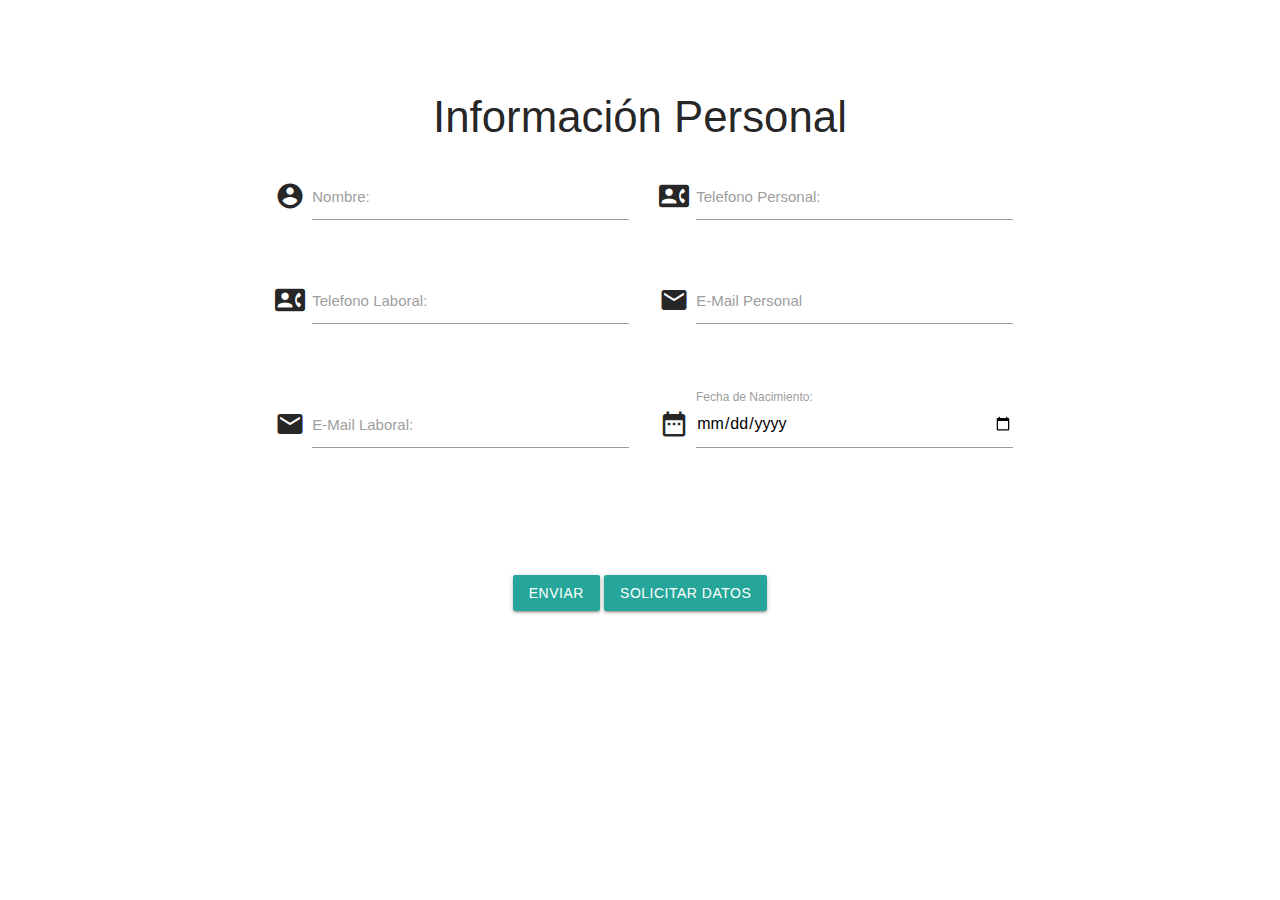
==== index.html @ 937141e2 "first commit" ====
<!DOCTYPE html>
<html lang="en">

<head>
    <meta charset="UTF-8">
    <meta name="viewport" content="width=device-width, initial-scale=1.0">
    <meta http-equiv="X-UA-Compatible" content="ie=edge">
    <title>Formulario</title>
    <link rel="stylesheet" href="./sources/style/materialize.min.css">
    <link rel="stylesheet" href="./sources/style/materialize.css">
    <link rel="stylesheet" href="./sources/style/stilos.css">
    <link href="https://fonts.googleapis.com/icon?family=Material+Icons" rel="stylesheet">
</head>

<body>

    <form id="contact_form" action="" method="post" name="contact_form">
        <!-- <h1>Información de Alumno</h1>-->

        <section>
            <!-- <form action=""> -->

            <section class="container">
                <h3>Información Personal</h3>

                <div class="row">
                    <form class="col s12">

                        <div class="input-field col s6">

                            <i class="material-icons prefix">account_circle</i>
                            <label for="icon_prefix">Nombre: </label>
                            <input id="nombre" name="nombre" type="text" class="validate" required>

                        </div>

                        <div class="input-field col s6">

                            <i class="material-icons prefix">contact_phone</i>
                            <label for="icon_telephone">Telefono Personal: </label>
                            <input id="telPerson" type="number" class="validate" required>

                        </div>

                    </form>
                </div>

                <div class="row">
                    <form class="col s12">
                        <div class="row">
                            <div class="input-field col s6">

                                <i class="material-icons prefix">contact_phone</i>
                                <input id="telOfi" type="number" class="validate" required>
                                <label for="icon_telephone">Telefono Laboral: </label>

                            </div>
                            <div class="input-field col s6">


                                <i class="material-icons prefix">email</i>
                                <input id="emailPerson" type="email" class="validate" required>
                                <label for="icon_telephone">E-Mail Personal</label>


                            </div>
                        </div>
                    </form>
                </div>

                <div class="row">
                    <form class="col s12">
                        <div class="row">
                            <div class="input-field col s6">

                                <i class="material-icons prefix">email</i>
                                <input id="emailOfi" type="email" class="validate" required>
                                <label for="icon_telephone">E-Mail Laboral: </label>

                            </div>
                            <div class="input-field col s6">

                                <i class="material-icons prefix">date_range</i>
                                <input id="fechaCumpleaños" type="date" class="validate" required>
                                <label for="icon_prefix">Fecha de Nacimiento: </label>

                            </div>
                        </div>
                    </form>

                </div>



            </section>
            <div class="posicion">

                <button class="btn waves-effect waves-teal posicion" type="button" onclick="obtenerDatos()">
                    Enviar
                </button>

                <button class="btn waves-effect waves-teal" type="button" onclick="getTablaDatos()">
                    Solicitar datos
                </button>
            </div>


        </section>

        <table class="table" id="datosTable">
            <thead>

                <tr>



                </tr>
            </thead>


            <tbody>

            </tbody>

        </table>

    </form>

    <script>

    </script>
    <script src="./app.js"></script>
    <script src="./sources/js/materialize.min.js"></script>
</body>

</html>
---- sources/style/stilos.css ----
.container{

    padding: 5%;
    text-align: center;
}

.posicion{
    text-align: center;
}
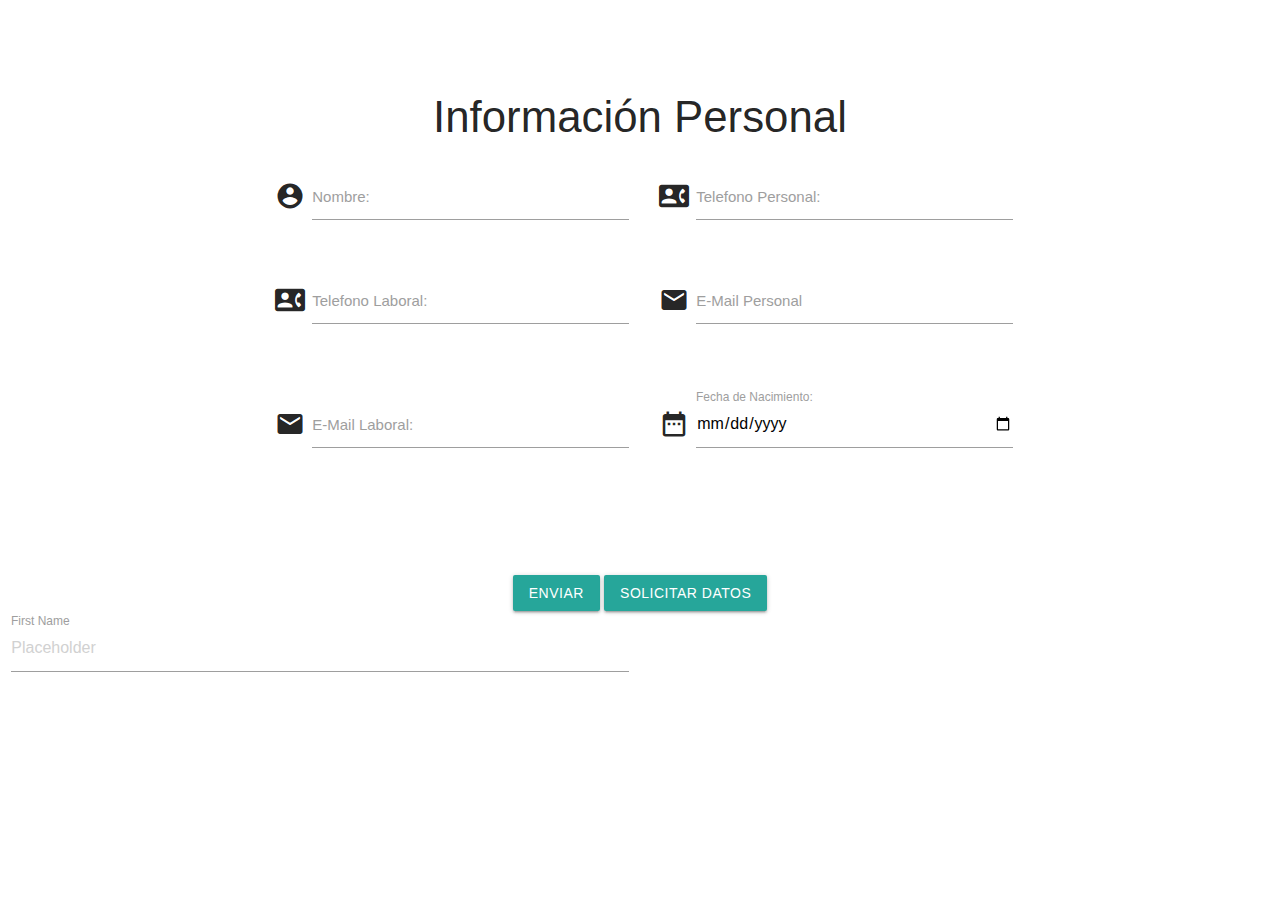
==== commit 80f6c321: "implementacion de callback y datos actualizados en la tabla" ====
--- a/index.html
+++ b/index.html
@@ -6,7 +6,7 @@
     <meta name="viewport" content="width=device-width, initial-scale=1.0">
     <meta http-equiv="X-UA-Compatible" content="ie=edge">
     <title>Formulario</title>
-    <link rel="stylesheet" href="./sources/style/materialize.min.css">
+
     <link rel="stylesheet" href="./sources/style/materialize.css">
     <link rel="stylesheet" href="./sources/style/stilos.css">
     <link href="https://fonts.googleapis.com/icon?family=Material+Icons" rel="stylesheet">
@@ -29,16 +29,16 @@
                         <div class="input-field col s6">
 
                             <i class="material-icons prefix">account_circle</i>
+                            <input id="nombre" name="nombre" type="text" class="validate" required>
                             <label for="icon_prefix">Nombre: </label>
-                            <input id="nombre" name="nombre" type="text" class="validate" required>
 
                         </div>
 
                         <div class="input-field col s6">
 
                             <i class="material-icons prefix">contact_phone</i>
+                            <input id="telPerson" type="number" class="validate" required>
                             <label for="icon_telephone">Telefono Personal: </label>
-                            <input id="telPerson" type="number" class="validate" required>
 
                         </div>
 
@@ -95,7 +95,7 @@
             </section>
             <div class="posicion">
 
-                <button class="btn waves-effect waves-teal posicion" type="button" onclick="obtenerDatos()">
+                <button class="btn waves-effect waves-teal posicion" type="button" onclick="guardarDatos()">
                     Enviar
                 </button>
 
@@ -126,6 +126,17 @@
 
     </form>
 
+    <div class="row">
+        <form class="col s12">
+            <div class="row">
+                <div class="input-field col s6">
+                    <input placeholder="Placeholder" id="first_name" type="text" class="validate">
+                    <label for="first_name">First Name</label>
+                </div>
+            </div>
+    </div>
+
+
     <script>
 
     </script>
